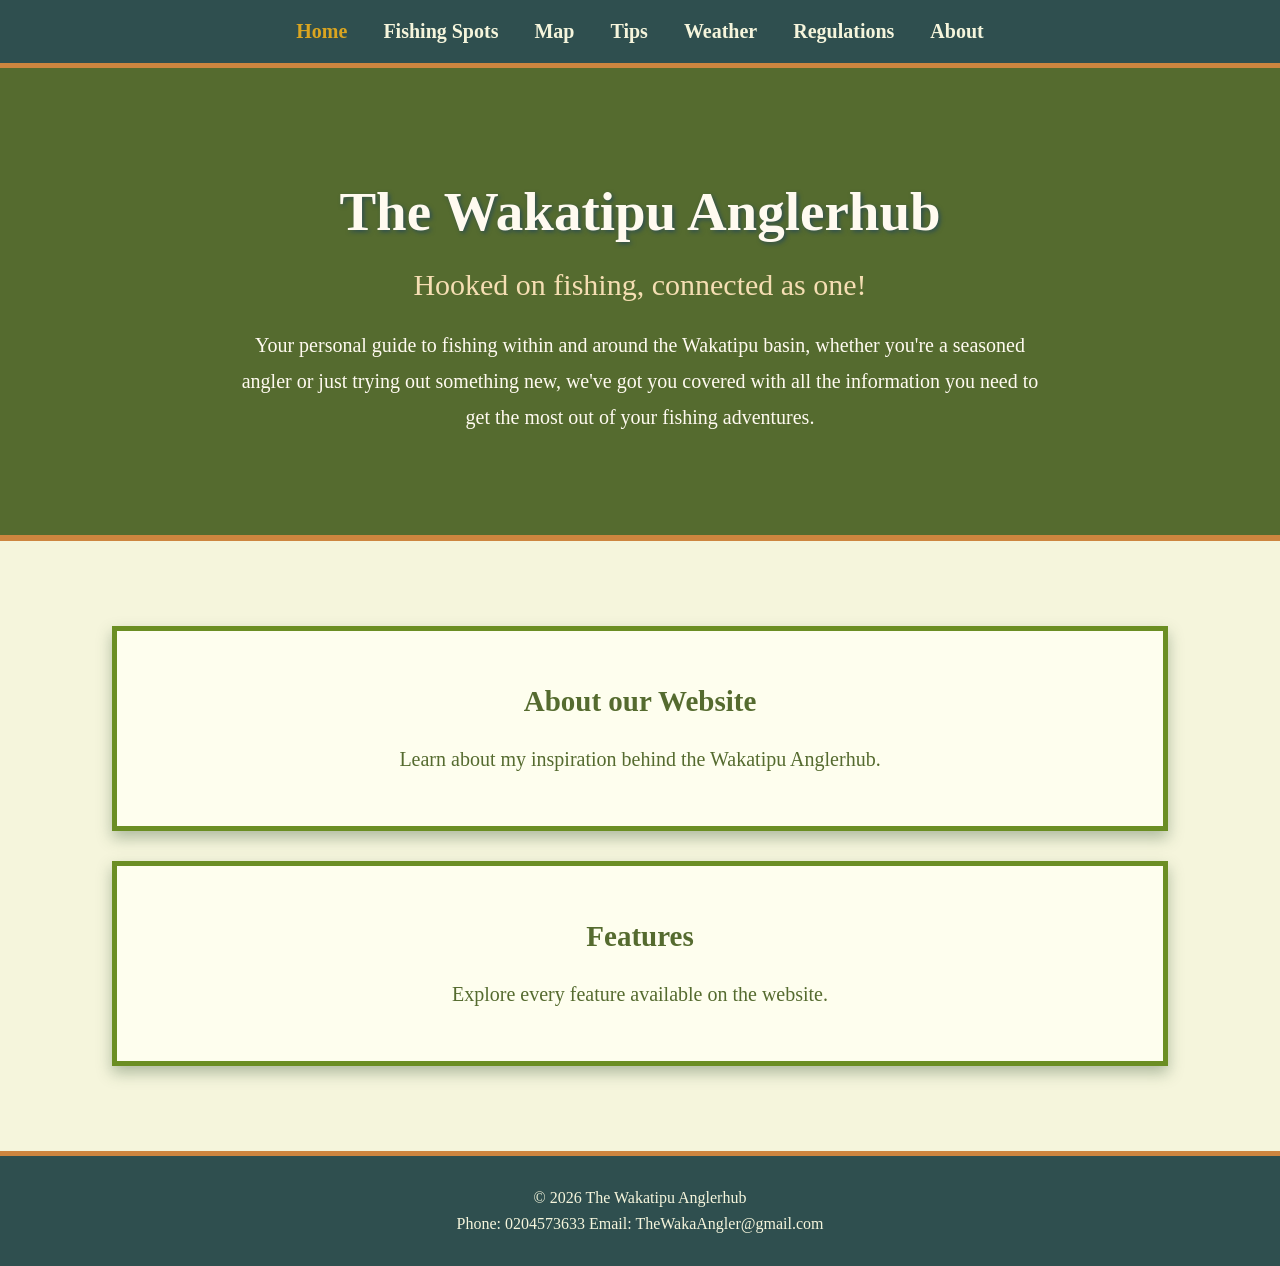
==== index.html @ de1fdb4e "Added some blue to the colour scheme of my website just to give it that extra bit of interaction and" ====
<!DOCTYPE html>
<html>
<head>
    <title> Home </title>
    <link rel="stylesheet" href="style.css">
</head>

<body>

    <nav>
        <a href="index.html", class="nav-link active">Home</a>
        <a href="fishingspots.html", class="nav-link">Fishing Spots</a>
        <a href="map.html", class="nav-link">Map</a>
        <a href="tips.html", class="nav-link">Tips</a>
        <a href="weather.html", class="nav-link">Weather</a>
        <a href="Regulations.html", class="nav-link">Regulations</a>
        <a href="about.html", class="nav-link">About</a>
    </nav>

    <header>
        <h1> The Wakatipu Anglerhub </h1>
        <h2> Hooked on fishing, connected as one!</h2>

        <p>
            Your personal guide to fishing within and around the Wakatipu basin, whether you're a seasoned angler or just trying out something new, we've got you covered with all the information you need to get the most out of your fishing adventures.
        </p>
    </header>

    <section>

        <a href="about.html" class="box-link">
            <div class="box">
                <h2> About our Website </h2>
                <!--Using clear language to keep the website looking clean and legible-->
                <p>
                    Learn about my inspiration behind the Wakatipu Anglerhub.
                </p>
            </div>
        </a>
        <a href="features.html" class="box-link">
            <div class="box">
                <h2> Features </h2>

                <p>
                    Explore every feature available on the website.
                </p>
            </div>

        </a>

    </section>

    <footer>
        <p>&copy; 2026 The Wakatipu Anglerhub</p>   <!--Added copyright symbol to give the website that overall professional loook and feeling-->
         <p>Phone: 0204573633 Email: TheWakaAngler@gmail.com</p>
    </footer>

</body>
</html>
---- style.css ----
body{
    margin: 0;
    font-family: Georgia, 'Times New Roman', Times, serif;
    background-color: beige;
    color: darkolivegreen;
}

nav{
    background-color: darkslategray;
    padding: 20px 10px;
    text-align: center;
    border-bottom: 5px solid peru;
    position: sticky;
    top: 0;
    z-index: 1000;
}

nav a{
    color: beige;
    text-decoration: none;
    margin: 11px 16px;
    font-size: 20px;
    font-weight: bold;
}

.nav-link{
    transition: 0.67s ease;
}

.nav-link:hover,
.nav-link.active{
    color: goldenrod;
}

header{
    text-align: center;
    padding: 75px 25px;
    background-color: darkolivegreen;
    color: floralwhite;
    border-bottom: 6px solid peru;
}

header h1{
    font-size: 55px;
    margin-bottom: 10px;
    text-shadow: 2px 2px 4px darkslategray;
}

header h2{
    font-size: 30px; /* Fixed typo from 30spx */
    font-weight: normal;
    color: wheat;
}

header p{
    max-width: 800px;
    margin: 25px auto;
    font-size: 20px;
    line-height: 1.8;
}

section{
    padding: 55px 25px;
    text-align: center;
    background-color: beige;
}

.box-link{
    text-decoration: none;
    color: darkolivegreen;
    display: block;
    width: 85%;
    margin: 30px auto;
    background-size: cover;
    background-position: center;
    background-repeat: no-repeat;
    border: 5px solid olivedrab;
    box-shadow: 0 7px 14px rgba(47, 79, 47, 0.35);
}

.box{
    background-color: rgba(255, 255, 240, 0.92);
    padding: 30px;
    transition: 0.3s ease;
}

.box h2{
    color: darkolivegreen;
    font-size: 29px;
}

.box p{
    font-size: 20px;
    line-height: 1.7;
}

.box-link:hover .box{
    background-color: ivory;
    transform: scale(1.03);
}

/* Added blue border outline when cards hover */
.box-link:hover{
    border-color: steelblue;
    outline: 2px solid dodgerblue;
}

.fishing-spots-page section{
    background-color: rgba(47, 79, 47, 0.85);
}

.fishing-spots-page .box{
    background-color: rgba(255, 255, 240, 0.90);
}

.fishing-spots-page .box h2{
    color: darkolivegreen;
}

.map-section{
    padding: 55px 25px;
    background-color: beige;
}

.map-box{
    background-color: floralwhite;
    padding: 30px;
    width: 85%;
    margin: auto;
    border: 5px solid olivedrab;
    box-shadow: 0 7px 14px rgba(47, 79, 47, 0.35);
}

.map-box h2{
    color: darkolivegreen;
    font-size: 30px;
}

.map-box p{
    font-size: 20px;
    line-height: 1.7;
}

.map-box iframe{
    margin-top: 20px;
    border-radius: 10px;
    border: 4px solid olivedrab;
}

/* Added some blue to the buttons with specific actions */
button{
    background-color: darkolivegreen;
    color: floralwhite;
    border: 2px solid peru;
    padding: 12px 25px;
    cursor: pointer;
    font-size: 16px;
    font-family: Georgia, 'Times New Roman', Times, serif;
    transition: 0.3s;
}

button:hover{
    background-color: steelblue;
    border-color: navy;
    color: white;
}

.hidden-info{
    display: none;
    margin-top: 20px;
    padding: 15px;
    background-color: beige;
    border-left: 5px solid steelblue; /* Blue accent border */
}

.show-info{
    display: block;
}

.search-container {
    text-align: center;
    margin: 20px 0;
}

/*Added blue to the new fish search bar styling*/
#fishSearch {
    width: 80%;
    max-width: 400px;
    padding: 10px 15px;
    font-size: 16px;
    border: 2px solid steelblue;
    border-radius: 6px;
}

#fishSearch:focus {
    border-color: dodgerblue;
    box-shadow: 0 0 8px royalblue;
    outline: none;
}

footer{
    background-color: darkslategray;
    color: beige;
    text-align: center;
    padding: 25px;
    border-top: 5px solid peru;
}

footer p{
    margin: 8px;
}
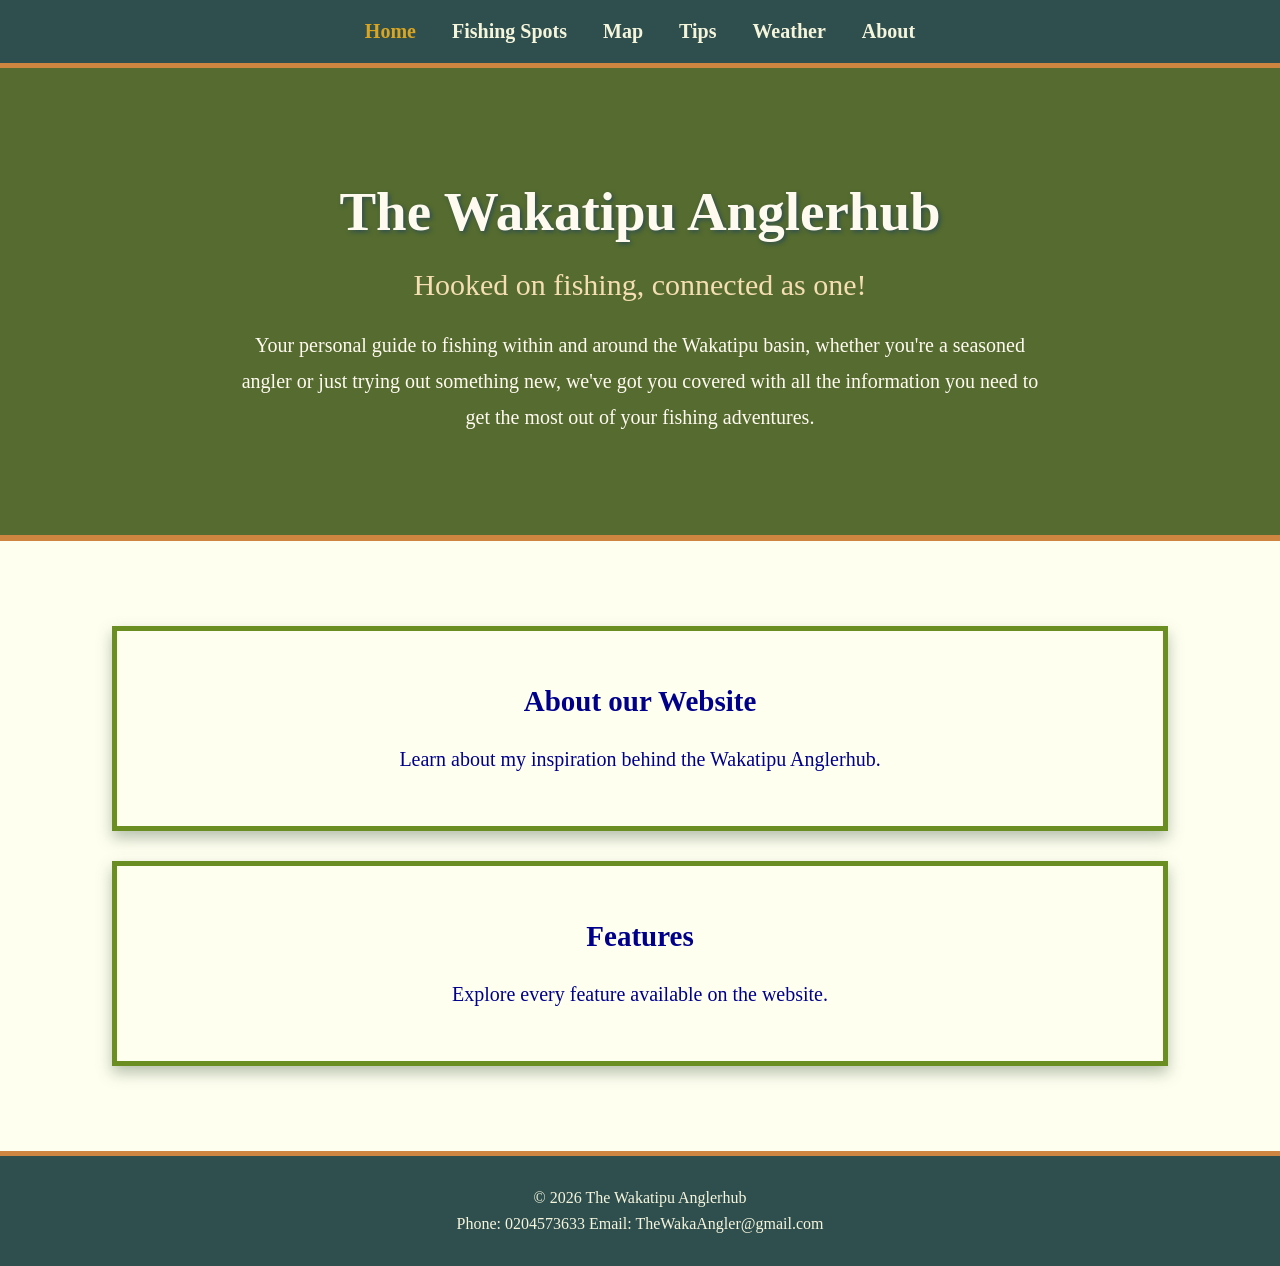
==== commit a40dd045: "Finishing off as much as I could in the 5 days I has left and polished off any feedback that was rec" ====
--- a/index.html
+++ b/index.html
@@ -7,13 +7,12 @@
 
 <body>
 
-    <nav>
+    <nav> <!--Main navbar that would be shown across all pages-->
         <a href="index.html", class="nav-link active">Home</a>
         <a href="fishingspots.html", class="nav-link">Fishing Spots</a>
         <a href="map.html", class="nav-link">Map</a>
         <a href="tips.html", class="nav-link">Tips</a>
         <a href="weather.html", class="nav-link">Weather</a>
-        <a href="Regulations.html", class="nav-link">Regulations</a>
         <a href="about.html", class="nav-link">About</a>
     </nav>
 
@@ -27,7 +26,7 @@
     </header>
 
     <section>
-
+<!-- Using <a as a button that i can add text to so that it is easy for me to add hiver effects when the user goes over with the cursor to read information on the button which makes it clear that they need to click it which links directly to the cutom cursor which I added-->
         <a href="about.html" class="box-link">
             <div class="box">
                 <h2> About our Website </h2>
--- a/style.css
+++ b/style.css
@@ -28,7 +28,7 @@
 }
 
 .nav-link:hover,
-.nav-link.active{
+.nav-link.active {
     color: goldenrod;
 }
 
@@ -62,12 +62,12 @@
 section{
     padding: 55px 25px;
     text-align: center;
-    background-color: beige;
+    background-color:ivory;
 }
 
 .box-link{
     text-decoration: none;
-    color: darkolivegreen;
+    color:darkblue;
     display: block;
     width: 85%;
     margin: 30px auto;
@@ -79,13 +79,13 @@
 }
 
 .box{
-    background-color: rgba(255, 255, 240, 0.92);
+    background-color:transparent;
     padding: 30px;
     transition: 0.3s ease;
 }
 
 .box h2{
-    color: darkolivegreen;
+    color:darkblue;
     font-size: 29px;
 }
 
@@ -94,17 +94,15 @@
     line-height: 1.7;
 }
 
-.box-link:hover .box{
+.box-link:hover .box {
     background-color: ivory;
     transform: scale(1.03);
 }
-
-/* Added blue border outline when cards hover */
-.box-link:hover{
+/* Added blue to my colour scheme to represent the water when fishing which should flow perfectly into my website */
+.box-link:hover {
     border-color: steelblue;
     outline: 2px solid dodgerblue;
 }
-
 .fishing-spots-page section{
     background-color: rgba(47, 79, 47, 0.85);
 }
@@ -114,7 +112,7 @@
 }
 
 .fishing-spots-page .box h2{
-    color: darkolivegreen;
+    color: Black;
 }
 
 .map-section{
@@ -132,7 +130,7 @@
 }
 
 .map-box h2{
-    color: darkolivegreen;
+    color: black;
     font-size: 30px;
 }
 
@@ -198,6 +196,23 @@
     outline: none;
 }
 
+.weather-button {
+    display: inline-block;
+    background-color: darkolivegreen;
+    color: floralwhite;
+    padding: 14px 25px;
+    text-decoration: none;
+    font-weight: bold;
+    border: 3px solid peru;
+    transition: 0.3s ease;
+}
+
+.weather-button:hover {
+    background-color: steelblue;
+    border-color: navy;
+    transform: scale(1.05);
+}
+
 footer{
     background-color: darkslategray;
     color: beige;
@@ -208,4 +223,39 @@
 
 footer p{
     margin: 8px;
+}
+
+/* Added code that makes my website user friendly just by changing the navbar sizes header sizes and box links */
+
+@media (max-width: 800px) {
+    nav {
+        flex-direction: column;
+        gap: 8px;
+    }
+    .nav-links {
+        display: flex;
+        flex-wrap: wrap;
+        justify-content: center;
+    }
+    nav a {
+        margin: 8px;
+        font-size: 16px;
+    }
+    header {
+        padding: 45px 20px;
+    }
+    header h1 {
+        font-size: 38px;
+    }
+    header h2 {
+        font-size: 23px;
+    }
+    .box-link,
+    .map-box {
+        width: 95%;
+    }
+    .map-box iframe {
+        width: 100%;
+        height: 400px;
+    }
 }
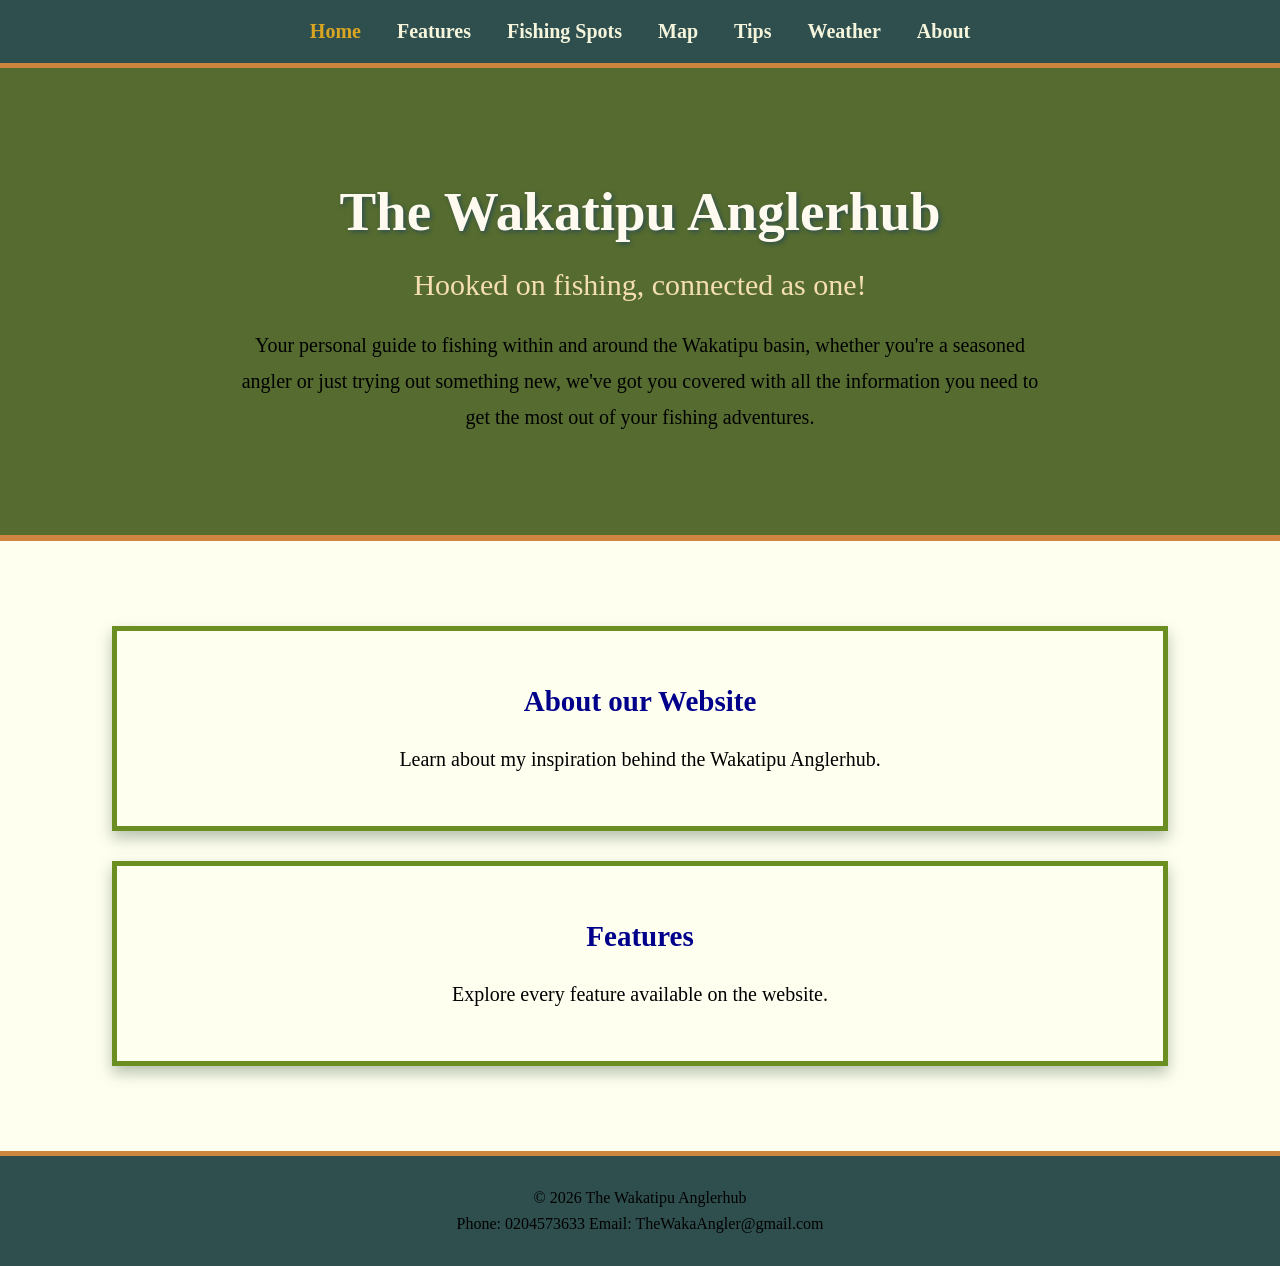
==== commit b20eda51: "Add files via upload" ====
--- a/index.html
+++ b/index.html
@@ -1,58 +1,59 @@
-<!DOCTYPE html>
-<html>
-<head>
-    <title> Home </title>
-    <link rel="stylesheet" href="style.css">
-</head>
-
-<body>
-
-    <nav> <!--Main navbar that would be shown across all pages-->
-        <a href="index.html", class="nav-link active">Home</a>
-        <a href="fishingspots.html", class="nav-link">Fishing Spots</a>
-        <a href="map.html", class="nav-link">Map</a>
-        <a href="tips.html", class="nav-link">Tips</a>
-        <a href="weather.html", class="nav-link">Weather</a>
-        <a href="about.html", class="nav-link">About</a>
-    </nav>
-
-    <header>
-        <h1> The Wakatipu Anglerhub </h1>
-        <h2> Hooked on fishing, connected as one!</h2>
-
-        <p>
-            Your personal guide to fishing within and around the Wakatipu basin, whether you're a seasoned angler or just trying out something new, we've got you covered with all the information you need to get the most out of your fishing adventures.
-        </p>
-    </header>
-
-    <section>
-<!-- Using <a as a button that i can add text to so that it is easy for me to add hiver effects when the user goes over with the cursor to read information on the button which makes it clear that they need to click it which links directly to the cutom cursor which I added-->
-        <a href="about.html" class="box-link">
-            <div class="box">
-                <h2> About our Website </h2>
-                <!--Using clear language to keep the website looking clean and legible-->
-                <p>
-                    Learn about my inspiration behind the Wakatipu Anglerhub.
-                </p>
-            </div>
-        </a>
-        <a href="features.html" class="box-link">
-            <div class="box">
-                <h2> Features </h2>
-
-                <p>
-                    Explore every feature available on the website.
-                </p>
-            </div>
-
-        </a>
-
-    </section>
-
-    <footer>
-        <p>&copy; 2026 The Wakatipu Anglerhub</p>   <!--Added copyright symbol to give the website that overall professional loook and feeling-->
-         <p>Phone: 0204573633 Email: TheWakaAngler@gmail.com</p>
-    </footer>
-
-</body>
-</html>
+<!DOCTYPE html>
+<html>
+<head>
+    <title> Home </title>
+    <link rel="stylesheet" href="style.css">
+</head>
+
+<body>
+
+    <nav> <!--Main navbar that would be shown across all pages-->
+        <a href="index.html", class="nav-link active">Home</a>
+         <a href="Features.html", class="nav-link">Features</a>
+        <a href="fishingspots.html", class="nav-link">Fishing Spots</a>
+        <a href="map.html", class="nav-link">Map</a>
+        <a href="tips.html", class="nav-link">Tips</a>
+        <a href="weather.html", class="nav-link">Weather</a>
+        <a href="about.html", class="nav-link">About</a>
+    </nav>
+
+    <header>
+        <h1> The Wakatipu Anglerhub </h1>
+        <h2> Hooked on fishing, connected as one!</h2>
+
+        <p>
+            Your personal guide to fishing within and around the Wakatipu basin, whether you're a seasoned angler or just trying out something new, we've got you covered with all the information you need to get the most out of your fishing adventures.
+        </p>
+    </header>
+
+    <section>
+<!-- Using <a as a button that i can add text to so that it is easy for me to add hiver effects when the user goes over with the cursor to read information on the button which makes it clear that they need to click it which links directly to the cutom cursor which I added-->
+        <a href="about.html" class="box-link">
+            <div class="box">
+                <h2> About our Website </h2>
+                <!--Using clear language to keep the website looking clean and legible-->
+                <p>
+                    Learn about my inspiration behind the Wakatipu Anglerhub.
+                </p>
+            </div>
+        </a>
+        <a href="features.html" class="box-link">
+            <div class="box">
+                <h2> Features </h2>
+
+                <p>
+                    Explore every feature available on the website.
+                </p>
+            </div>
+
+        </a>
+
+    </section>
+
+    <footer>
+        <p>&copy; 2026 The Wakatipu Anglerhub</p>   <!--Added copyright symbol to give the website that overall professional loook and feeling-->
+         <p>Phone: 0204573633 Email: TheWakaAngler@gmail.com</p>
+    </footer>
+
+</body>
+</html>
--- a/style.css
+++ b/style.css
@@ -1,261 +1,262 @@
-body{
-    margin: 0;
-    font-family: Georgia, 'Times New Roman', Times, serif;
-    background-color: beige;
-    color: darkolivegreen;
-}
-
-nav{
-    background-color: darkslategray;
-    padding: 20px 10px;
-    text-align: center;
-    border-bottom: 5px solid peru;
-    position: sticky;
-    top: 0;
-    z-index: 1000;
-}
-
-nav a{
-    color: beige;
-    text-decoration: none;
-    margin: 11px 16px;
-    font-size: 20px;
-    font-weight: bold;
-}
-
-.nav-link{
-    transition: 0.67s ease;
-}
-
-.nav-link:hover,
-.nav-link.active {
-    color: goldenrod;
-}
-
-header{
-    text-align: center;
-    padding: 75px 25px;
-    background-color: darkolivegreen;
-    color: floralwhite;
-    border-bottom: 6px solid peru;
-}
-
-header h1{
-    font-size: 55px;
-    margin-bottom: 10px;
-    text-shadow: 2px 2px 4px darkslategray;
-}
-
-header h2{
-    font-size: 30px; /* Fixed typo from 30spx */
-    font-weight: normal;
-    color: wheat;
-}
-
-header p{
-    max-width: 800px;
-    margin: 25px auto;
-    font-size: 20px;
-    line-height: 1.8;
-}
-
-section{
-    padding: 55px 25px;
-    text-align: center;
-    background-color:ivory;
-}
-
-.box-link{
-    text-decoration: none;
-    color:darkblue;
-    display: block;
-    width: 85%;
-    margin: 30px auto;
-    background-size: cover;
-    background-position: center;
-    background-repeat: no-repeat;
-    border: 5px solid olivedrab;
-    box-shadow: 0 7px 14px rgba(47, 79, 47, 0.35);
-}
-
-.box{
-    background-color:transparent;
-    padding: 30px;
-    transition: 0.3s ease;
-}
-
-.box h2{
-    color:darkblue;
-    font-size: 29px;
-}
-
-.box p{
-    font-size: 20px;
-    line-height: 1.7;
-}
-
-.box-link:hover .box {
-    background-color: ivory;
-    transform: scale(1.03);
-}
-/* Added blue to my colour scheme to represent the water when fishing which should flow perfectly into my website */
-.box-link:hover {
-    border-color: steelblue;
-    outline: 2px solid dodgerblue;
-}
-.fishing-spots-page section{
-    background-color: rgba(47, 79, 47, 0.85);
-}
-
-.fishing-spots-page .box{
-    background-color: rgba(255, 255, 240, 0.90);
-}
-
-.fishing-spots-page .box h2{
-    color: Black;
-}
-
-.map-section{
-    padding: 55px 25px;
-    background-color: beige;
-}
-
-.map-box{
-    background-color: floralwhite;
-    padding: 30px;
-    width: 85%;
-    margin: auto;
-    border: 5px solid olivedrab;
-    box-shadow: 0 7px 14px rgba(47, 79, 47, 0.35);
-}
-
-.map-box h2{
-    color: black;
-    font-size: 30px;
-}
-
-.map-box p{
-    font-size: 20px;
-    line-height: 1.7;
-}
-
-.map-box iframe{
-    margin-top: 20px;
-    border-radius: 10px;
-    border: 4px solid olivedrab;
-}
-
-/* Added some blue to the buttons with specific actions */
-button{
-    background-color: darkolivegreen;
-    color: floralwhite;
-    border: 2px solid peru;
-    padding: 12px 25px;
-    cursor: pointer;
-    font-size: 16px;
-    font-family: Georgia, 'Times New Roman', Times, serif;
-    transition: 0.3s;
-}
-
-button:hover{
-    background-color: steelblue;
-    border-color: navy;
-    color: white;
-}
-
-.hidden-info{
-    display: none;
-    margin-top: 20px;
-    padding: 15px;
-    background-color: beige;
-    border-left: 5px solid steelblue; /* Blue accent border */
-}
-
-.show-info{
-    display: block;
-}
-
-.search-container {
-    text-align: center;
-    margin: 20px 0;
-}
-
-/*Added blue to the new fish search bar styling*/
-#fishSearch {
-    width: 80%;
-    max-width: 400px;
-    padding: 10px 15px;
-    font-size: 16px;
-    border: 2px solid steelblue;
-    border-radius: 6px;
-}
-
-#fishSearch:focus {
-    border-color: dodgerblue;
-    box-shadow: 0 0 8px royalblue;
-    outline: none;
-}
-
-.weather-button {
-    display: inline-block;
-    background-color: darkolivegreen;
-    color: floralwhite;
-    padding: 14px 25px;
-    text-decoration: none;
-    font-weight: bold;
-    border: 3px solid peru;
-    transition: 0.3s ease;
-}
-
-.weather-button:hover {
-    background-color: steelblue;
-    border-color: navy;
-    transform: scale(1.05);
-}
-
-footer{
-    background-color: darkslategray;
-    color: beige;
-    text-align: center;
-    padding: 25px;
-    border-top: 5px solid peru;
-}
-
-footer p{
-    margin: 8px;
-}
-
-/* Added code that makes my website user friendly just by changing the navbar sizes header sizes and box links */
-
-@media (max-width: 800px) {
-    nav {
-        flex-direction: column;
-        gap: 8px;
-    }
-    .nav-links {
-        display: flex;
-        flex-wrap: wrap;
-        justify-content: center;
-    }
-    nav a {
-        margin: 8px;
-        font-size: 16px;
-    }
-    header {
-        padding: 45px 20px;
-    }
-    header h1 {
-        font-size: 38px;
-    }
-    header h2 {
-        font-size: 23px;
-    }
-    .box-link,
-    .map-box {
-        width: 95%;
-    }
-    .map-box iframe {
-        width: 100%;
-        height: 400px;
-    }
+body{
+    margin: 0;
+    font-family: Georgia, 'Times New Roman', Times, serif;
+    background-color: beige;
+    color: darkolivegreen;
+}
+
+nav{
+    background-color: darkslategray;
+    padding: 20px 10px;
+    text-align: center;
+    border-bottom: 5px solid peru;
+    position: sticky;
+    top: 0;
+    z-index: 1000;
+}
+
+nav a{
+    color: beige;
+    text-decoration: none;
+    margin: 11px 16px;
+    font-size: 20px;
+    font-weight: bold;
+}
+
+.nav-link{
+    transition: 0.67s ease;
+}
+
+.nav-link:hover,
+.nav-link.active {
+    color: goldenrod;
+}
+
+header{
+    text-align: center;
+    padding: 75px 25px;
+    background-color: darkolivegreen;
+    color: floralwhite;
+    border-bottom: 6px solid peru;
+}
+
+header h1{
+    font-size: 55px;
+    margin-bottom: 10px;
+    text-shadow: 2px 2px 4px darkslategray;
+}
+
+header h2{
+    font-size: 30px; /* Fixed typo from 30spx */
+    font-weight: normal;
+    color: wheat;
+}
+
+header p{
+    max-width: 800px;
+    margin: 25px auto;
+    font-size: 20px;
+    line-height: 1.8;
+}
+
+section{
+    padding: 55px 25px;
+    text-align: center;
+    background-color: ivory;
+}
+
+p{
+    text-align: center;
+    color:black;
+}
+
+.box-link{
+    text-decoration: none;
+    color:darkblue;
+    display: block;
+    width: 85%;
+    margin: 30px auto;
+    background-size: cover;
+    background-position: center;
+    background-repeat: no-repeat;
+    border: 5px solid olivedrab;
+    box-shadow: 0 7px 14px rgba(47, 79, 47, 0.35);
+}
+
+.box{ 
+    background-color: rgba(255, 255, 240, 0.60); 
+    padding: 30px; 
+    transition: 0.3s ease; 
+} 
+
+.box h2{
+    color:darkblue;
+    font-size: 29px;
+}
+
+.box p{
+    font-size: 20px;
+    line-height: 1.7;
+}
+
+.box-link\:hover .box{ 
+    background-color: ivory; 
+    transform: scale(1.03); 
+} 
+/* Added blue to my colour scheme to represent the water when fishing which should flow perfectly into my website */
+.box-link:hover{ 
+    border-color: steelblue; 
+    outline: 2px solid dodgerblue; 
+} 
+.fishing-spots-page section{
+    background-color: rgba(47, 79, 47, 0.85);
+}
+
+.fishing-spots-page .box{
+    background-color: rgba(255, 255, 240, 0.90);
+}
+
+.fishing-spots-page .box h2{
+    color: Black;
+}
+
+
+.map-box{
+    background-color: floralwhite;
+    padding: 30px;
+    width: 85%;
+    margin: auto;
+    border: 5px solid olivedrab;
+    box-shadow: 0 7px 14px rgba(47, 79, 47, 0.35);
+}
+
+.map-box h2{
+    color: black;
+    font-size: 30px;
+}
+
+.map-box p{
+    font-size: 20px;
+    line-height: 1.7;
+}
+
+.map-box iframe{
+    margin-top: 20px;
+    border-radius: 10px;
+    border: 4px solid olivedrab;
+}
+
+/* Added some blue to the buttons with specific actions */
+button{
+    background-color: darkolivegreen;
+    color: floralwhite;
+    border: 2px solid peru;
+    padding: 12px 25px;
+    cursor: pointer;
+    font-size: 16px;
+    font-family: Georgia, 'Times New Roman', Times, serif;
+    transition: 0.3s;
+}
+
+button:hover{
+    background-color: steelblue;
+    border-color: navy;
+    color: white;
+}
+
+.hidden-info{
+    display: none;
+    margin-top: 20px;
+    padding: 15px;
+    background-color: beige;
+    border-left: 5px solid steelblue; /* Blue accent border */
+}
+
+.show-info{
+    display: block;
+}
+
+.search-container {
+    text-align: center;
+    margin: 20px 0;
+}
+
+/*Added blue to the new fish search bar styling*/
+#fishSearch {
+    width: 80%;
+    max-width: 400px;
+    padding: 10px 15px;
+    font-size: 16px;
+    border: 2px solid steelblue;
+    border-radius: 6px;
+}
+
+#fishSearch:focus {
+    border-color: dodgerblue;
+    box-shadow: 0 0 8px royalblue;
+    outline: none;
+}
+
+.weather-button {
+    display: inline-block;
+    background-color: darkolivegreen;
+    color: floralwhite;
+    padding: 14px 25px;
+    text-decoration: none;
+    font-weight: bold;
+    border: 3px solid peru;
+    transition: 0.3s ease;
+}
+
+.weather-button:hover {
+    background-color: steelblue;
+    border-color: navy;
+    transform: scale(1.05);
+}
+
+footer{
+    background-color: darkslategray;
+    color: beige;
+    text-align: center;
+    padding: 25px;
+    border-top: 5px solid peru;
+}
+
+footer p{
+    margin: 8px;
+}
+
+/* Added code that makes my website user friendly just by changing the navbar sizes header sizes and box links */
+
+@media (max-width: 800px) {
+    nav {
+        flex-direction: column;
+        gap: 8px;
+    }
+    .nav-links {
+        display: flex;
+        flex-wrap: wrap;
+        justify-content: center;
+    }
+    nav a {
+        margin: 8px;
+        font-size: 16px;
+    }
+    header {
+        padding: 45px 20px;
+    }
+    header h1 {
+        font-size: 38px;
+    }
+    header h2 {
+        font-size: 23px;
+    }
+    .box-link,
+    .map-box {
+        width: 95%;
+    }
+    .map-box iframe {
+        width: 100%;
+        height: 400px;
+    }
 }
